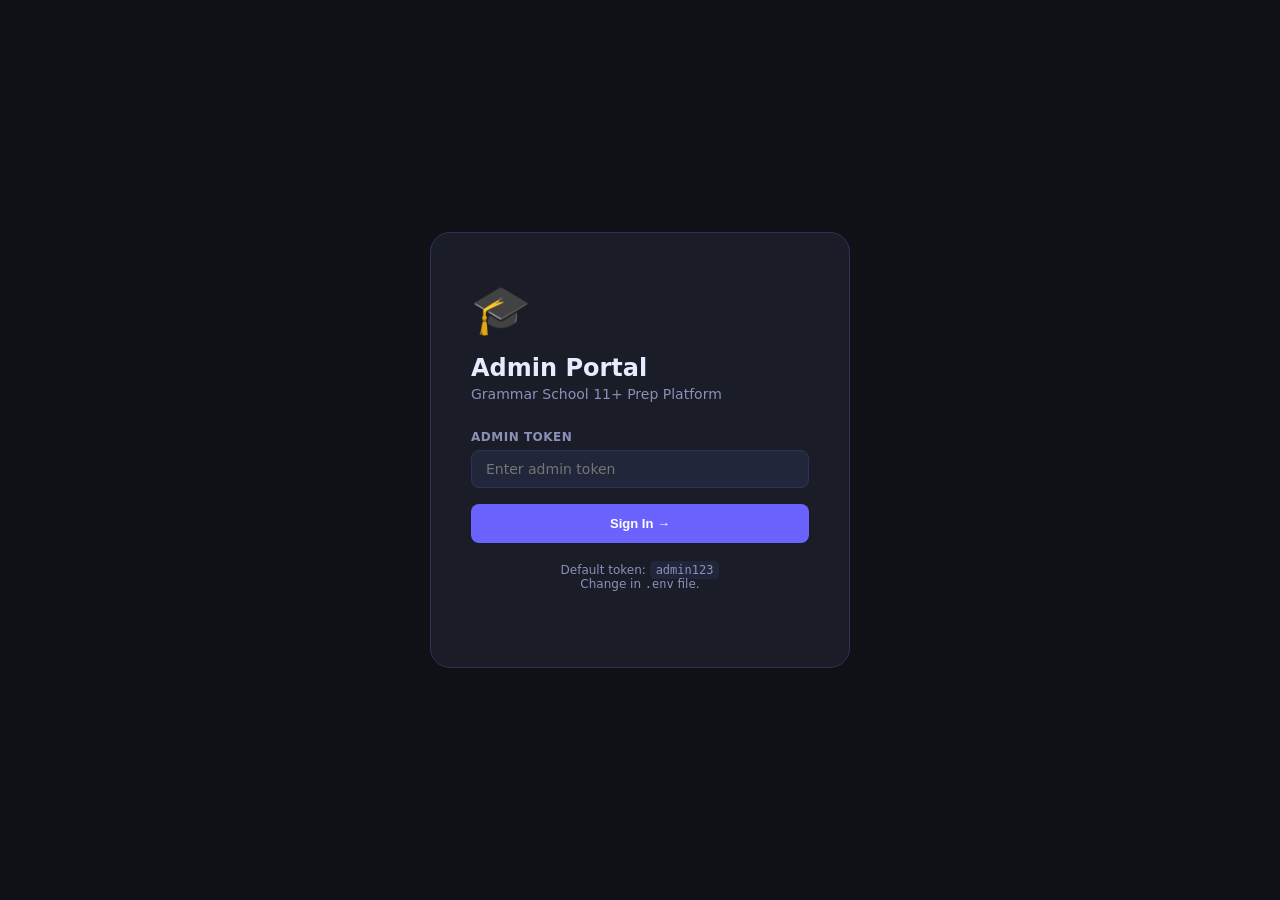
==== admin/index.html @ d74b8a2c "first commit" ====
<!DOCTYPE html>
<html lang="en">
<head>
  <meta charset="UTF-8"/>
  <meta name="viewport" content="width=device-width,initial-scale=1.0"/>
  <title>Admin Login — Grammar School Prep</title>
  <link rel="stylesheet" href="css/admin.css"/>
</head>
<body>
<div class="login-wrap">
  <div class="login-box">
    <div class="login-logo">🎓</div>
    <h1>Admin Portal</h1>
    <p>Grammar School 11+ Prep Platform</p>

    <div class="error-msg" id="errorMsg">Incorrect token. Please try again.</div>

    <form id="loginForm">
      <div class="form-group">
        <label for="tokenInput">Admin Token</label>
        <input type="password" id="tokenInput" placeholder="Enter admin token" autocomplete="current-password" required/>
      </div>
      <button type="submit" class="btn btn-primary" style="width:100%;justify-content:center;padding:12px;">
        Sign In →
      </button>
    </form>

    <p style="margin-top:20px;font-size:12px;color:var(--text-muted);text-align:center;">
      Default token: <code style="background:var(--surface2);padding:2px 6px;border-radius:4px;">admin123</code><br>
      Change in <code>.env</code> file.
    </p>
  </div>
</div>

<script>
  // Redirect if already logged in
  if (sessionStorage.getItem("admin_token")) {
    window.location.href = "/admin/dashboard.html";
  }

  document.getElementById("loginForm").addEventListener("submit", async (e) => {
    e.preventDefault();
    const token = document.getElementById("tokenInput").value.trim();

    // Verify token by hitting a protected endpoint
    const r = await fetch("/api/admin/stats", {
      headers: { "Authorization": `Bearer ${token}` }
    });

    if (r.ok) {
      sessionStorage.setItem("admin_token", token);
      window.location.href = "/admin/dashboard.html";
    } else {
      document.getElementById("errorMsg").classList.add("show");
    }
  });
</script>
</body>
</html>
---- admin/css/admin.css ----
/* ============================================================
   Admin Panel Stylesheet
   ============================================================ */

:root {
  --bg: #0F1117;
  --surface: #1A1D27;
  --surface2: #22263A;
  --border: #2D3258;
  --primary: #6C63FF;
  --primary-light: #9C94FF;
  --text: #E8EAFF;
  --text-muted: #8B90B8;
  --success: #48BB78;
  --error: #FC8181;
  --warning: #FFD93D;
  --english: #FF6B6B;
  --maths: #4ECDC4;
  --verbal: #FFD93D;
  --nonverbal: #6BCB77;
  --radius: 12px;
  --shadow: 0 4px 20px rgba(0,0,0,0.4);
}

* { margin: 0; padding: 0; box-sizing: border-box; }

body {
  font-family: 'Segoe UI', system-ui, -apple-system, sans-serif;
  background: var(--bg);
  color: var(--text);
  min-height: 100vh;
}

/* ---- Sidebar ---- */
.layout { display: flex; min-height: 100vh; }

.sidebar {
  width: 240px;
  background: var(--surface);
  border-right: 1px solid var(--border);
  padding: 24px 0;
  position: fixed;
  top: 0; bottom: 0;
  overflow-y: auto;
  z-index: 100;
}

.sidebar-logo {
  padding: 0 20px 24px;
  border-bottom: 1px solid var(--border);
  margin-bottom: 16px;
}

.sidebar-logo h1 { font-size: 16px; font-weight: 800; color: var(--primary-light); }
.sidebar-logo p  { font-size: 12px; color: var(--text-muted); margin-top: 2px; }

.sidebar-nav { list-style: none; }

.sidebar-nav li a {
  display: flex;
  align-items: center;
  gap: 10px;
  padding: 11px 20px;
  color: var(--text-muted);
  text-decoration: none;
  font-size: 14px;
  font-weight: 600;
  border-left: 3px solid transparent;
  transition: all 0.15s;
}

.sidebar-nav li a:hover { color: var(--text); background: var(--surface2); }
.sidebar-nav li a.active { color: var(--primary-light); border-left-color: var(--primary); background: rgba(108,99,255,0.1); }

.sidebar-nav .nav-icon { font-size: 18px; width: 22px; }

.sidebar-section {
  font-size: 10px;
  font-weight: 800;
  text-transform: uppercase;
  letter-spacing: 1px;
  color: var(--text-muted);
  padding: 16px 20px 6px;
}

/* ---- Main content ---- */
.main {
  margin-left: 240px;
  flex: 1;
  padding: 32px;
}

.page-header {
  margin-bottom: 28px;
}

.page-header h2 { font-size: 24px; font-weight: 800; margin-bottom: 4px; }
.page-header p  { font-size: 14px; color: var(--text-muted); }

/* ---- Cards ---- */
.card {
  background: var(--surface);
  border: 1px solid var(--border);
  border-radius: var(--radius);
  padding: 24px;
  margin-bottom: 20px;
}

.card-title {
  font-size: 15px;
  font-weight: 800;
  margin-bottom: 16px;
  display: flex;
  align-items: center;
  gap: 8px;
}

/* ---- Stat grid ---- */
.stats-grid {
  display: grid;
  grid-template-columns: repeat(auto-fit, minmax(160px, 1fr));
  gap: 16px;
  margin-bottom: 24px;
}

.stat-box {
  background: var(--surface);
  border: 1px solid var(--border);
  border-radius: var(--radius);
  padding: 20px;
}

.stat-box .sv { font-size: 32px; font-weight: 900; color: var(--primary-light); }
.stat-box .sl { font-size: 12px; color: var(--text-muted); font-weight: 600; margin-top: 4px; }

/* ---- Table ---- */
.table-wrap { overflow-x: auto; }

table {
  width: 100%;
  border-collapse: collapse;
  font-size: 14px;
}

thead th {
  padding: 10px 14px;
  text-align: left;
  font-size: 11px;
  font-weight: 800;
  text-transform: uppercase;
  letter-spacing: 0.5px;
  color: var(--text-muted);
  border-bottom: 1px solid var(--border);
  background: var(--surface2);
}

tbody tr:hover { background: rgba(108,99,255,0.05); }

tbody td {
  padding: 12px 14px;
  border-bottom: 1px solid var(--border);
  vertical-align: middle;
}

.badge {
  font-size: 11px;
  font-weight: 700;
  padding: 3px 10px;
  border-radius: 20px;
  text-transform: uppercase;
  letter-spacing: 0.5px;
}

.badge-english  { background: rgba(255,107,107,0.2); color: var(--english); }
.badge-maths    { background: rgba(78,205,196,0.2);  color: var(--maths); }
.badge-verbal   { background: rgba(255,217,61,0.2);  color: var(--verbal); }
.badge-nonverbal{ background: rgba(107,203,119,0.2); color: var(--nonverbal); }
.badge-active   { background: rgba(72,187,120,0.2);  color: var(--success); }
.badge-inactive { background: rgba(252,129,129,0.2); color: var(--error); }
.badge-easy     { background: rgba(72,187,120,0.2);  color: var(--success); }
.badge-medium   { background: rgba(255,217,61,0.2);  color: var(--warning); }
.badge-hard     { background: rgba(252,129,129,0.2); color: var(--error); }

/* ---- Buttons ---- */
.btn {
  padding: 9px 18px;
  border-radius: 8px;
  font-size: 13px;
  font-weight: 700;
  cursor: pointer;
  border: none;
  transition: all 0.15s;
  display: inline-flex;
  align-items: center;
  gap: 6px;
  text-decoration: none;
}

.btn-primary   { background: var(--primary); color: white; }
.btn-primary:hover   { background: #5A52E0; }
.btn-success   { background: var(--success); color: white; }
.btn-success:hover   { background: #38A169; }
.btn-danger    { background: var(--error); color: white; }
.btn-danger:hover    { background: #E05252; }
.btn-outline   { background: transparent; color: var(--text); border: 1px solid var(--border); }
.btn-outline:hover   { background: var(--surface2); }
.btn-ghost     { background: transparent; color: var(--text-muted); border: none; }
.btn-ghost:hover     { color: var(--text); }
.btn-sm { padding: 5px 12px; font-size: 12px; }
.btn:disabled { opacity: 0.5; cursor: default; }

.btn-row { display: flex; gap: 8px; align-items: center; flex-wrap: wrap; }

/* ---- Forms ---- */
.form-group { margin-bottom: 16px; }

label {
  display: block;
  font-size: 12px;
  font-weight: 700;
  text-transform: uppercase;
  letter-spacing: 0.5px;
  color: var(--text-muted);
  margin-bottom: 6px;
}

input[type="text"], input[type="number"], input[type="password"],
select, textarea {
  width: 100%;
  background: var(--surface2);
  border: 1px solid var(--border);
  border-radius: 8px;
  padding: 10px 14px;
  font-size: 14px;
  color: var(--text);
  font-family: inherit;
  transition: border-color 0.15s;
  outline: none;
}

input:focus, select:focus, textarea:focus {
  border-color: var(--primary);
}

select option { background: var(--surface2); }

textarea { resize: vertical; min-height: 80px; }

.form-row {
  display: grid;
  grid-template-columns: 1fr 1fr;
  gap: 16px;
}

.form-row-3 {
  display: grid;
  grid-template-columns: 1fr 1fr 1fr;
  gap: 16px;
}

/* ---- Filter bar ---- */
.filter-bar {
  display: flex;
  gap: 10px;
  align-items: center;
  margin-bottom: 20px;
  flex-wrap: wrap;
}

.filter-bar select,
.filter-bar input {
  flex: 1;
  min-width: 140px;
  max-width: 200px;
}

/* ---- Pagination ---- */
.pagination {
  display: flex;
  gap: 8px;
  align-items: center;
  justify-content: center;
  margin-top: 20px;
}

.page-btn {
  width: 36px;
  height: 36px;
  border-radius: 8px;
  background: var(--surface2);
  border: 1px solid var(--border);
  color: var(--text);
  cursor: pointer;
  font-size: 13px;
  font-weight: 700;
  display: flex;
  align-items: center;
  justify-content: center;
}

.page-btn.active { background: var(--primary); border-color: var(--primary); }

/* ---- Login page ---- */
.login-wrap {
  min-height: 100vh;
  display: flex;
  align-items: center;
  justify-content: center;
  background: var(--bg);
}

.login-box {
  background: var(--surface);
  border: 1px solid var(--border);
  border-radius: 20px;
  padding: 48px 40px;
  width: 100%;
  max-width: 420px;
}

.login-box h1 { font-size: 24px; font-weight: 900; margin-bottom: 4px; }
.login-box p  { font-size: 14px; color: var(--text-muted); margin-bottom: 28px; }
.login-logo   { font-size: 48px; margin-bottom: 16px; }

.error-msg {
  background: rgba(252,129,129,0.1);
  border: 1px solid var(--error);
  border-radius: 8px;
  padding: 10px 14px;
  font-size: 13px;
  color: var(--error);
  margin-bottom: 16px;
  display: none;
}

.error-msg.show { display: block; }

/* ---- Topic progress bar ---- */
.topic-bar-cell { min-width: 120px; }

.mini-bar {
  height: 6px;
  background: var(--border);
  border-radius: 3px;
  overflow: hidden;
  margin-top: 4px;
}

.mini-bar-fill {
  height: 100%;
  border-radius: 3px;
  background: var(--primary);
  transition: width 0.4s;
}

/* ---- Bulk import ---- */
.import-zone {
  border: 2px dashed var(--border);
  border-radius: var(--radius);
  padding: 32px;
  text-align: center;
  transition: border-color 0.2s;
  margin-bottom: 20px;
}

.import-zone.drag-over { border-color: var(--primary); }

.import-result {
  background: var(--surface2);
  border: 1px solid var(--border);
  border-radius: var(--radius);
  padding: 16px;
  font-family: monospace;
  font-size: 13px;
  white-space: pre-wrap;
  max-height: 300px;
  overflow-y: auto;
  display: none;
}

.import-result.show { display: block; }

/* ---- Toast ---- */
.toast {
  position: fixed;
  bottom: 32px;
  right: 32px;
  background: var(--surface);
  border: 1px solid var(--border);
  border-radius: 12px;
  padding: 14px 20px;
  font-size: 14px;
  font-weight: 600;
  box-shadow: var(--shadow);
  z-index: 9999;
  animation: slideIn 0.3s ease;
  display: flex;
  align-items: center;
  gap: 10px;
}

@keyframes slideIn {
  from { opacity:0; transform:translateX(20px); }
  to   { opacity:1; transform:translateX(0); }
}

.toast.success { border-color: var(--success); color: var(--success); }
.toast.error   { border-color: var(--error);   color: var(--error); }

/* ---- Modal ---- */
.modal-overlay {
  position: fixed;
  inset: 0;
  background: rgba(0,0,0,0.7);
  z-index: 200;
  display: none;
  align-items: center;
  justify-content: center;
  padding: 20px;
}

.modal-overlay.show { display: flex; }

.modal {
  background: var(--surface);
  border: 1px solid var(--border);
  border-radius: 16px;
  padding: 32px;
  width: 100%;
  max-width: 680px;
  max-height: 90vh;
  overflow-y: auto;
}

.modal h3 { font-size: 20px; font-weight: 800; margin-bottom: 20px; }

/* ---- Scrollbar ---- */
::-webkit-scrollbar { width: 5px; }
::-webkit-scrollbar-track { background: var(--bg); }
::-webkit-scrollbar-thumb { background: var(--border); border-radius: 3px; }

/* ---- Responsive ---- */
@media (max-width: 768px) {
  .sidebar { width: 60px; }
  .sidebar-logo, .sidebar-section, .sidebar-nav li a span:not(.nav-icon) { display: none; }
  .main { margin-left: 60px; padding: 20px 16px; }
  .form-row, .form-row-3 { grid-template-columns: 1fr; }
}
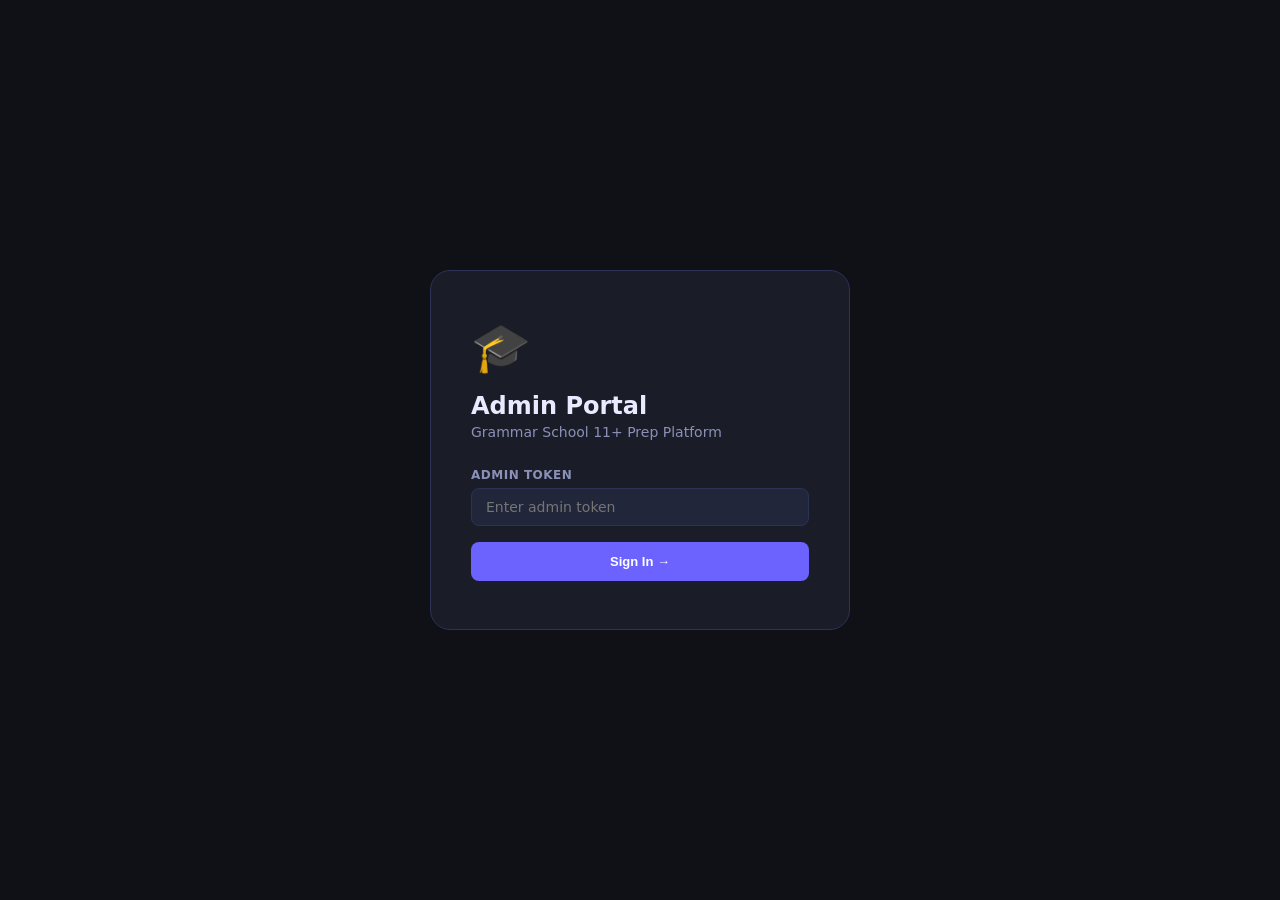
==== commit a0f94a23: "new updates" ====
--- a/admin/index.html
+++ b/admin/index.html
@@ -25,10 +25,6 @@
       </button>
     </form>
 
-    <p style="margin-top:20px;font-size:12px;color:var(--text-muted);text-align:center;">
-      Default token: <code style="background:var(--surface2);padding:2px 6px;border-radius:4px;">admin123</code><br>
-      Change in <code>.env</code> file.
-    </p>
   </div>
 </div>
 
